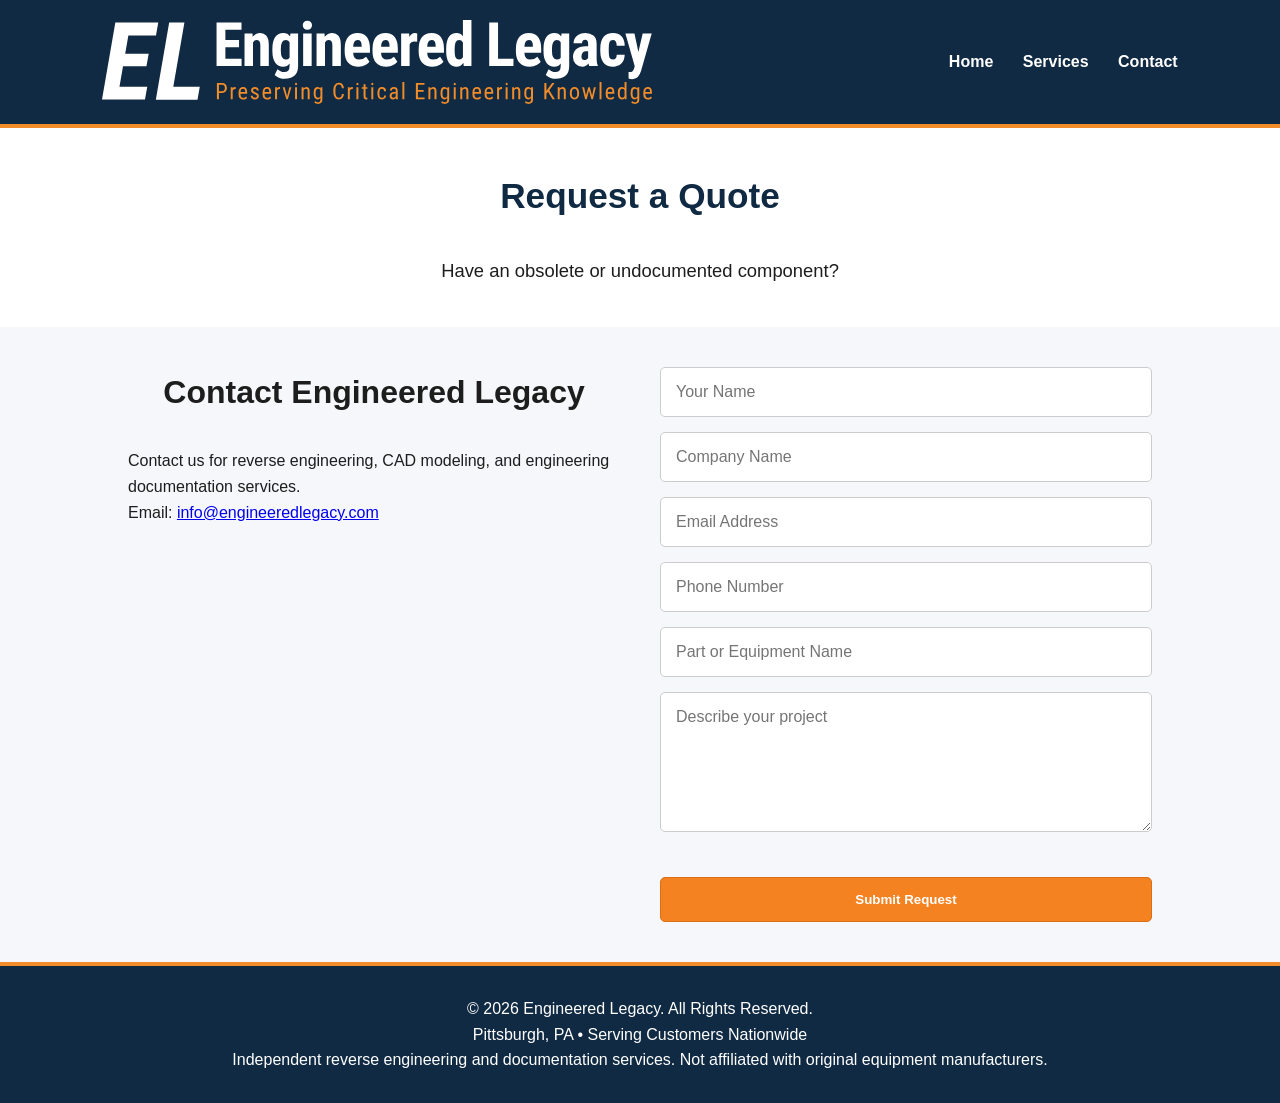
==== contact.html @ 14f0f455 "Update favicon and apple-touch-icon in contact.html Replaced favicon and apple-touch-icon links with" ====
<!DOCTYPE html>
<html lang="en">

<head>

<meta charset="UTF-8">
<meta name="viewport" content="width=device-width, initial-scale=1.0">

<title>Contact | Engineered Legacy</title>

<meta name="description" content="Contact Engineered Legacy for reverse engineering, CAD modeling, and legacy industrial part documentation services.">

<link rel="stylesheet" href="style.css">
<link rel="icon" type="image/svg+xml" href="images/favicon2.svg">
<link rel="apple-touch-icon" href="images/favicon-32x32-2.png">

</head>


<body>


<header class="header">


<div class="logo">
    <img src="images/engineered-legacy-header2.svg" alt="Engineered Legacy">
</div>


<button class="menu-toggle" id="menu-toggle">
☰
</button>


<nav class="nav" id="nav">

<a href="index.html">Home</a>
<a href="services.html">Services</a>
<a href="contact.html">Contact</a>

</nav>


</header>





<main>


<section class="hero">

<h1>
Request a Quote
</h1>

<p>
Have an obsolete or undocumented component?
</p>

</section>





<section class="section contact-section">


<div class="contact-info">

<h2>
Contact Engineered Legacy
</h2>

<p>
Contact us for reverse engineering, CAD modeling, and engineering documentation services.
</p>

<p>
Email:
<a href="mailto:info@engineeredlegacy.com">
info@engineeredlegacy.com
</a>
</p>


</div>





<div class="form-container">


<form action="https://api.web3forms.com/submit" method="POST">


<input type="hidden" name="access_key" value="451fe410-3444-49c9-b6ac-055b3e41d288">


<input 
type="text" 
name="name" 
placeholder="Your Name"
required>



<input 
type="text" 
name="company" 
placeholder="Company Name">



<input 
type="email" 
name="email" 
placeholder="Email Address"
required>



<input 
type="tel" 
name="phone" 
placeholder="Phone Number">



<input 
type="text" 
name="part" 
placeholder="Part or Equipment Name">



<textarea
name="message"
placeholder="Describe your project"
rows="6"
required></textarea>



<input type="checkbox" name="botcheck" class="hidden">


<button class="btn" type="submit">
Submit Request
</button>


</form>


</div>


</section>



</main>






<footer>

<p>
© 2026 Engineered Legacy. All Rights Reserved.
</p>

<p>
Pittsburgh, PA • Serving Customers Nationwide
</p>

<p>
Independent reverse engineering and documentation services.
Not affiliated with original equipment manufacturers.
</p>

</footer>




<script src="script.js"></script>


</body>

</html>
---- style.css ----
/* ==========================
   Engineered Legacy
   Main Stylesheet
========================== */

* {
    margin: 0;
    padding: 0;
    box-sizing: border-box;
}

html {
    scroll-behavior: smooth;
}

body {
    font-family: Arial, Helvetica, sans-serif;
    color: #1d1d1d;
    background: #f5f7fa;
    line-height: 1.6;
}


/* ==========================
   Header
========================== */

.header {
    background: #102a43;
    color: white;
    display: flex;
    justify-content: space-between;
    align-items: center;
    padding: 20px 8%;
    position: sticky;
    top: 0;
    z-index: 1000;
   border-bottom: 4px solid #f28c28;
}


.logo img {
    width: 550px;
    height: auto;
    display: block;
}

.nav a {
    color: white;
    text-decoration: none;
    margin-left: 25px;
    font-weight: bold;
}


.nav a:hover {
    color: #f58220;
}


.menu-toggle {
    display:none;
    background:none;
    border:none;
    color:white;
    font-size:28px;
    cursor:pointer;
}


/* ==========================
   Hero
========================== */

.hero {
    text-align:center;
    padding:40px 10%;
    background:white;
}


.hero h1 {
    color:#102a43;
    font-size:2.2rem;
    margin-bottom:30px;
}

.hero h2 {
    color:#102a43;
    font-size:1.5rem;
    margin-bottom:30px;
}

.hero p {
    max-width:900px;
    margin:auto;
    font-size:1.15rem;
    line-height:1.8;
}


/* ==========================
   Secondary Hero
========================== */

.hero2 {
    background:white;
    padding:40px 10%;
    text-align:center;
    border-top: 4px solid #102a43;
    
}

.hero2 h2 {
    color:#102a43;
    font-size:2.2rem;
    margin-bottom:25px;
}

.hero2 p {
    font-size:1.15rem;
    margin-bottom:15px;
}


/* ==========================
   Buttons
========================== */

.btn {

    display:inline-block;
    margin-top:30px;
    background:#f58220;
    color:white;
    padding:14px 32px;
    border-radius:5px;
    text-decoration:none;
    font-weight:bold;
    border: 1px solid #d96f16;
}


.btn:hover {

    background:#d96d10;

}



/* ==========================
   Sections
========================== */

.section {

    padding:40px 10%;

}


.section h2 {

    text-align:center;
    margin-bottom:30px;
    font-size:2rem;

}



/* ==========================
   Cards
========================== */


.cards {

    display:grid;
    grid-template-columns:repeat(auto-fit,minmax(250px,1fr));
    gap:30px;
    margin-top:40px;

}


.card,
.service-card {

    background:white;
    padding:30px;
    border-radius:10px;
    box-shadow:0 5px 15px rgba(0,0,0,.08);

}


.card h3,
.service-card h2 {

    color:#102a43;
    margin-bottom:15px;

}



/* ==========================
   Services
========================== */


.service-grid {

    display:grid;
    grid-template-columns:repeat(2,1fr);
    gap:35px;
    max-width:1100px;
    margin:40px auto;
   justify-content: center;

}

.service-grid .service-card:last-child {
    grid-column: 1 / 3;
    justify-self: center;
    max-width: 550px;
}

.service-card {

    text-align:center;

}


.service-card ul {

    text-align:left;
    margin-top:20px;
    padding-left:25px;

}



/* ==========================
   Dark Sections
========================== */


.dark-section {

    background:#102a43;
    color:white;
    padding:40px 10%;

}



/* ==========================
   Process
========================== */


.process {

    display:grid;
    grid-template-columns:repeat(auto-fit,minmax(220px,1fr));
    gap:30px;
    text-align:center;

}


.process span {

    display:inline-flex;
    justify-content:center;
    align-items:center;
    width:50px;
    height:50px;
    background:#f58220;
    color:white;
    border-radius:50%;
    font-weight:bold;

}



/* ==========================
   Industries
========================== */


.industry-list,
.deliverables {

    display:grid;
    grid-template-columns:repeat(auto-fit,minmax(180px,1fr));
    gap:20px;
    text-align:center;

}


.industry-list div,
.deliverables div {

    background:white;
    padding:25px;
    border-radius:8px;
    font-weight:bold;

}



/* ==========================
   Contact
========================== */


.contact-section {
    display:grid;
    grid-template-columns:repeat(auto-fit,minmax(300px,1fr));
    gap:40px;
    padding:40px 10%;
}


.form-container form {
    display:flex;
    flex-direction:column;
}


input,
textarea {
    padding:15px;
    margin-bottom:15px;
    border:1px solid #ccc;
    border-radius:5px;
    font-family: inherit;
    font-size: 1rem;
}

input::placeholder,
textarea::placeholder {
    font-family: inherit;
    opacity: 1;
}

.hidden {
    display:none;
}



/* ==========================
   FAQ
========================== */


.faq h3 {
    color:#102a43;
    margin-top:25px;
}


.faq p {
    margin-bottom:15px;
}



/* ==========================
   CTA
========================== */


.cta {
    text-align:center;
    background:#f58220;
    color:white;
    padding:40px 10%;
}



/* ==========================
   Footer
========================== */


footer {
    background:#102a43;
    color:white;
    text-align:center;
    padding:30px 10%;
    border-top: 4px solid #f28c28;
}



/* ==========================
   Animation
========================== */


.hidden-section {
    opacity:0;
    transform:translateY(30px);
    transition:.6s ease;
}


.show {
    opacity:1;
    transform:translateY(0);
}



/* ==========================
   Mobile
========================== */

@media(max-width:768px){

.header {
    flex-direction:column;
    justify-content:center;
    align-items:center;
    padding:15px 5%;
}


.logo {
    order:1;
}


.menu-toggle {
    display:block;
    order:2;
    margin-top:15px;
}


.nav {
    order:3;
    display:none;
    flex-direction:column;
    width:100%;
    text-align:center;
    background:#102a43;
    padding:20px;
}


.nav.active {
    display:flex;
}


.nav a {
    margin:10px 0;
}


 .logo img {
        width: 90vw;
        max-width: 400px;
        height: auto;
    }


.hero h1 {
    font-size:1.8rem;
}


.hero2 h2 {
    font-size:1.8rem;
}


.section {
    padding:50px 6%;
}


.service-grid {
    grid-template-columns:1fr;
}

.service-grid .service-card:last-child {
        grid-column: auto;
        width: 100%;
        max-width: none;
}

}
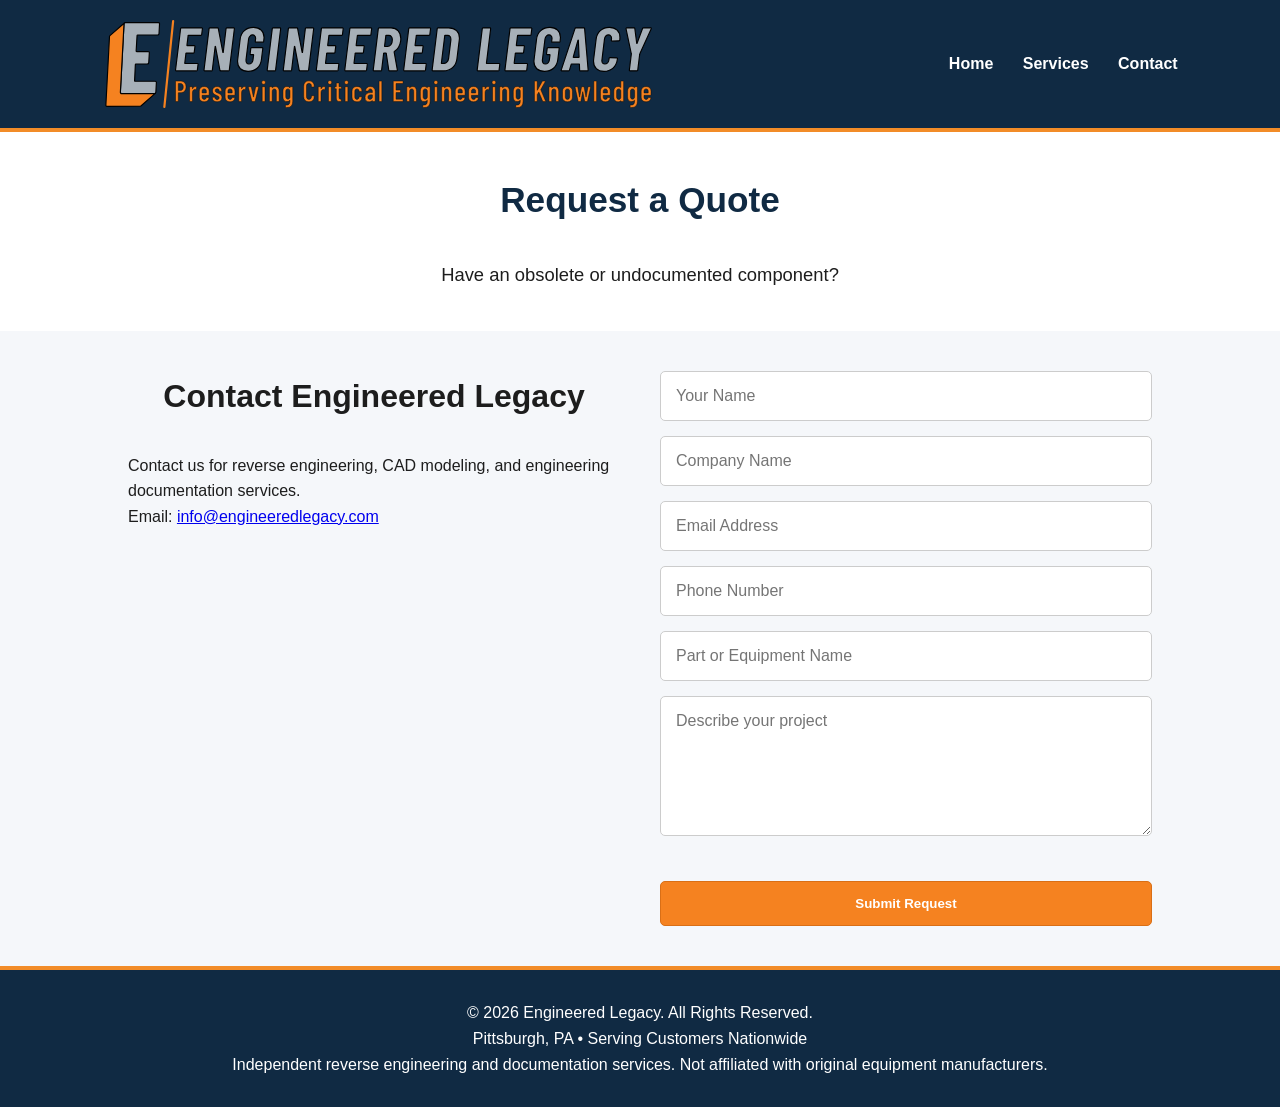
==== commit 722a5fae: "Update logo image source in contact.html" ====
--- a/contact.html
+++ b/contact.html
@@ -24,7 +24,7 @@
 
 
 <div class="logo">
-    <img src="images/engineered-legacy-header2.svg" alt="Engineered Legacy">
+    <img src="images/header.svg" alt="Engineered Legacy">
 </div>
 
 
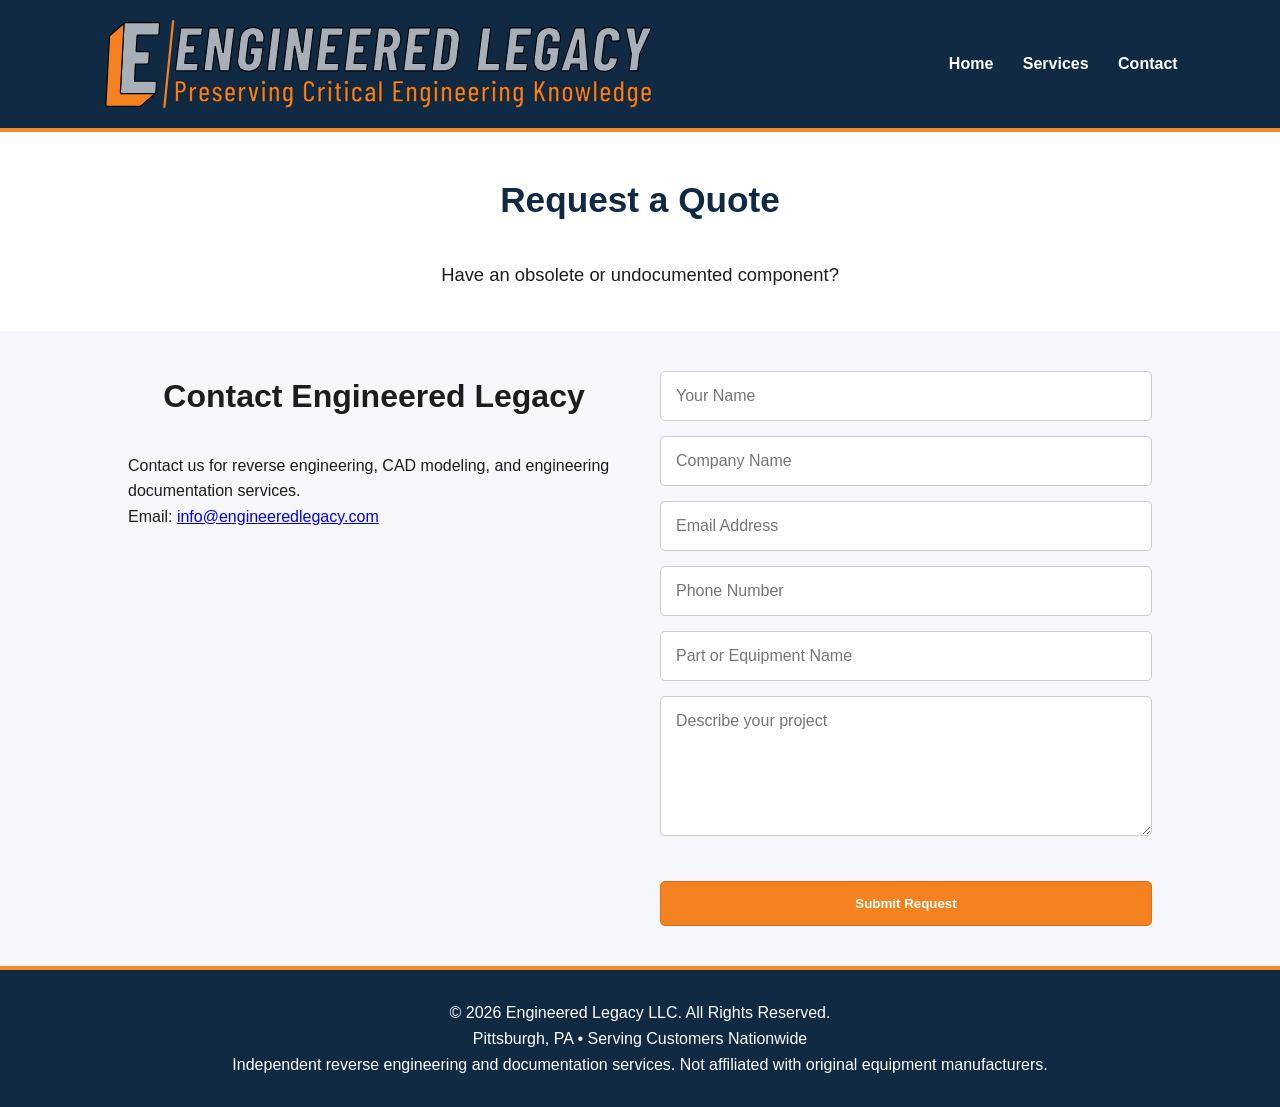
==== commit 559419fd: "Update contact.html" ====
--- a/contact.html
+++ b/contact.html
@@ -11,8 +11,8 @@
 <meta name="description" content="Contact Engineered Legacy for reverse engineering, CAD modeling, and legacy industrial part documentation services.">
 
 <link rel="stylesheet" href="style.css">
-<link rel="icon" type="image/svg+xml" href="images/favicon2.svg">
-<link rel="apple-touch-icon" href="images/favicon-32x32-2.png">
+<link rel="icon" type="image/svg+xml" href="images/favicon.svg">
+<link rel="apple-touch-icon" href="images/faviconpng.png">
 
 </head>
 
@@ -176,7 +176,7 @@
 <footer>
 
 <p>
-© 2026 Engineered Legacy. All Rights Reserved.
+© 2026 Engineered Legacy LLC. All Rights Reserved.
 </p>
 
 <p>
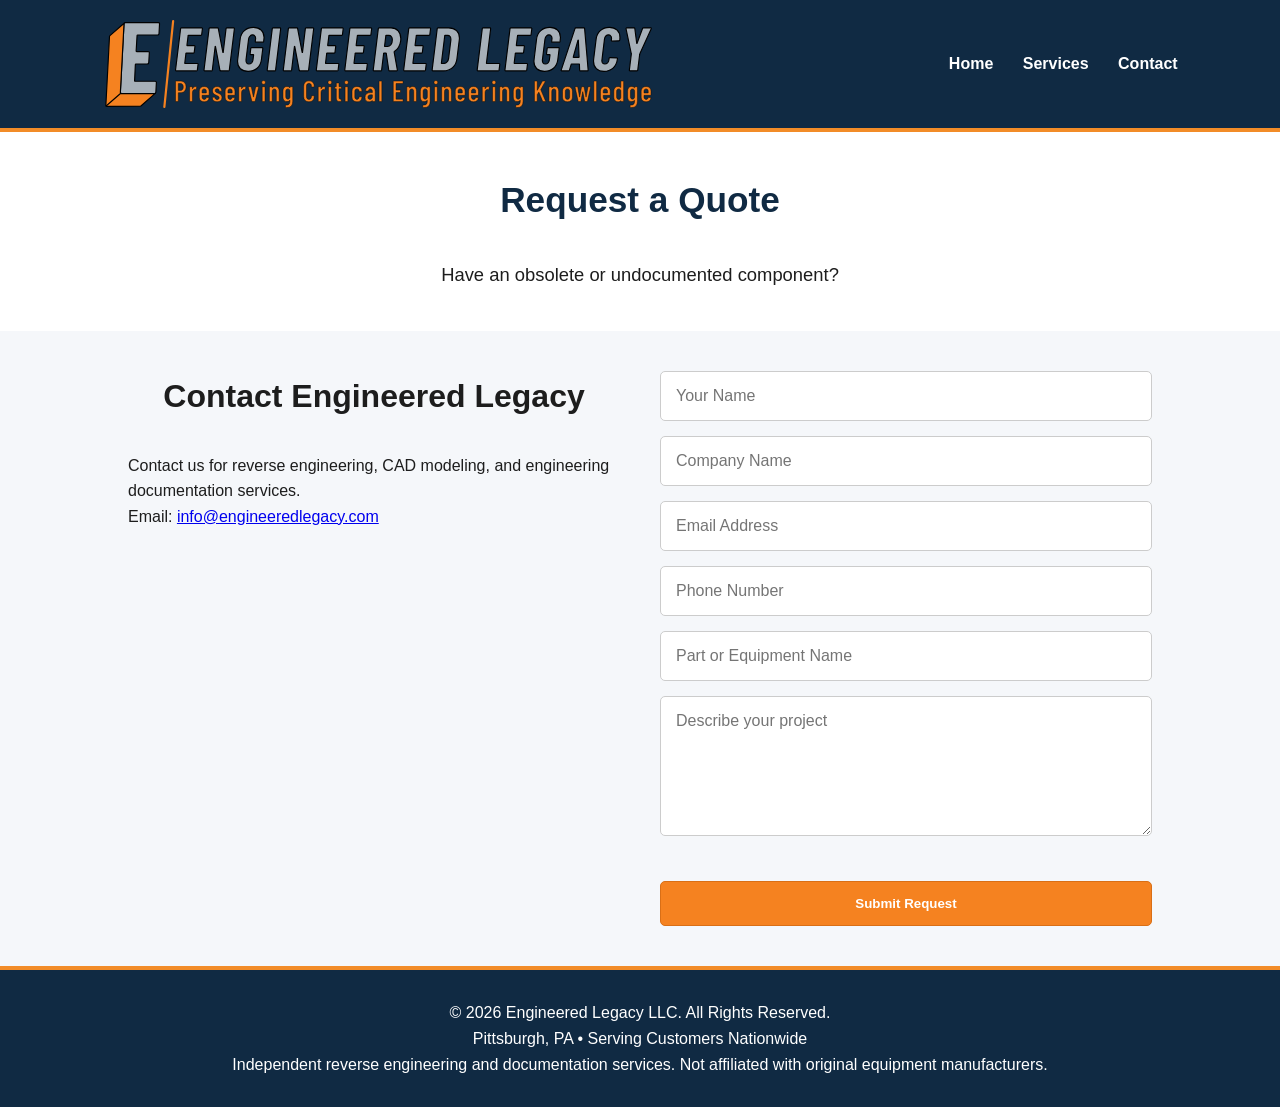
==== commit c5052a3a: "Update apple-touch-icon link in contact.html" ====
--- a/contact.html
+++ b/contact.html
@@ -11,8 +11,8 @@
 <meta name="description" content="Contact Engineered Legacy for reverse engineering, CAD modeling, and legacy industrial part documentation services.">
 
 <link rel="stylesheet" href="style.css">
-<link rel="icon" type="image/svg+xml" href="images/favicon.svg">
-<link rel="apple-touch-icon" href="images/faviconpng.png">
+<link rel="icon" type="image/svg+xml" href="images/favicon3.svg">
+<link rel="apple-touch-icon" href="images/favicon.png">
 
 </head>
 
